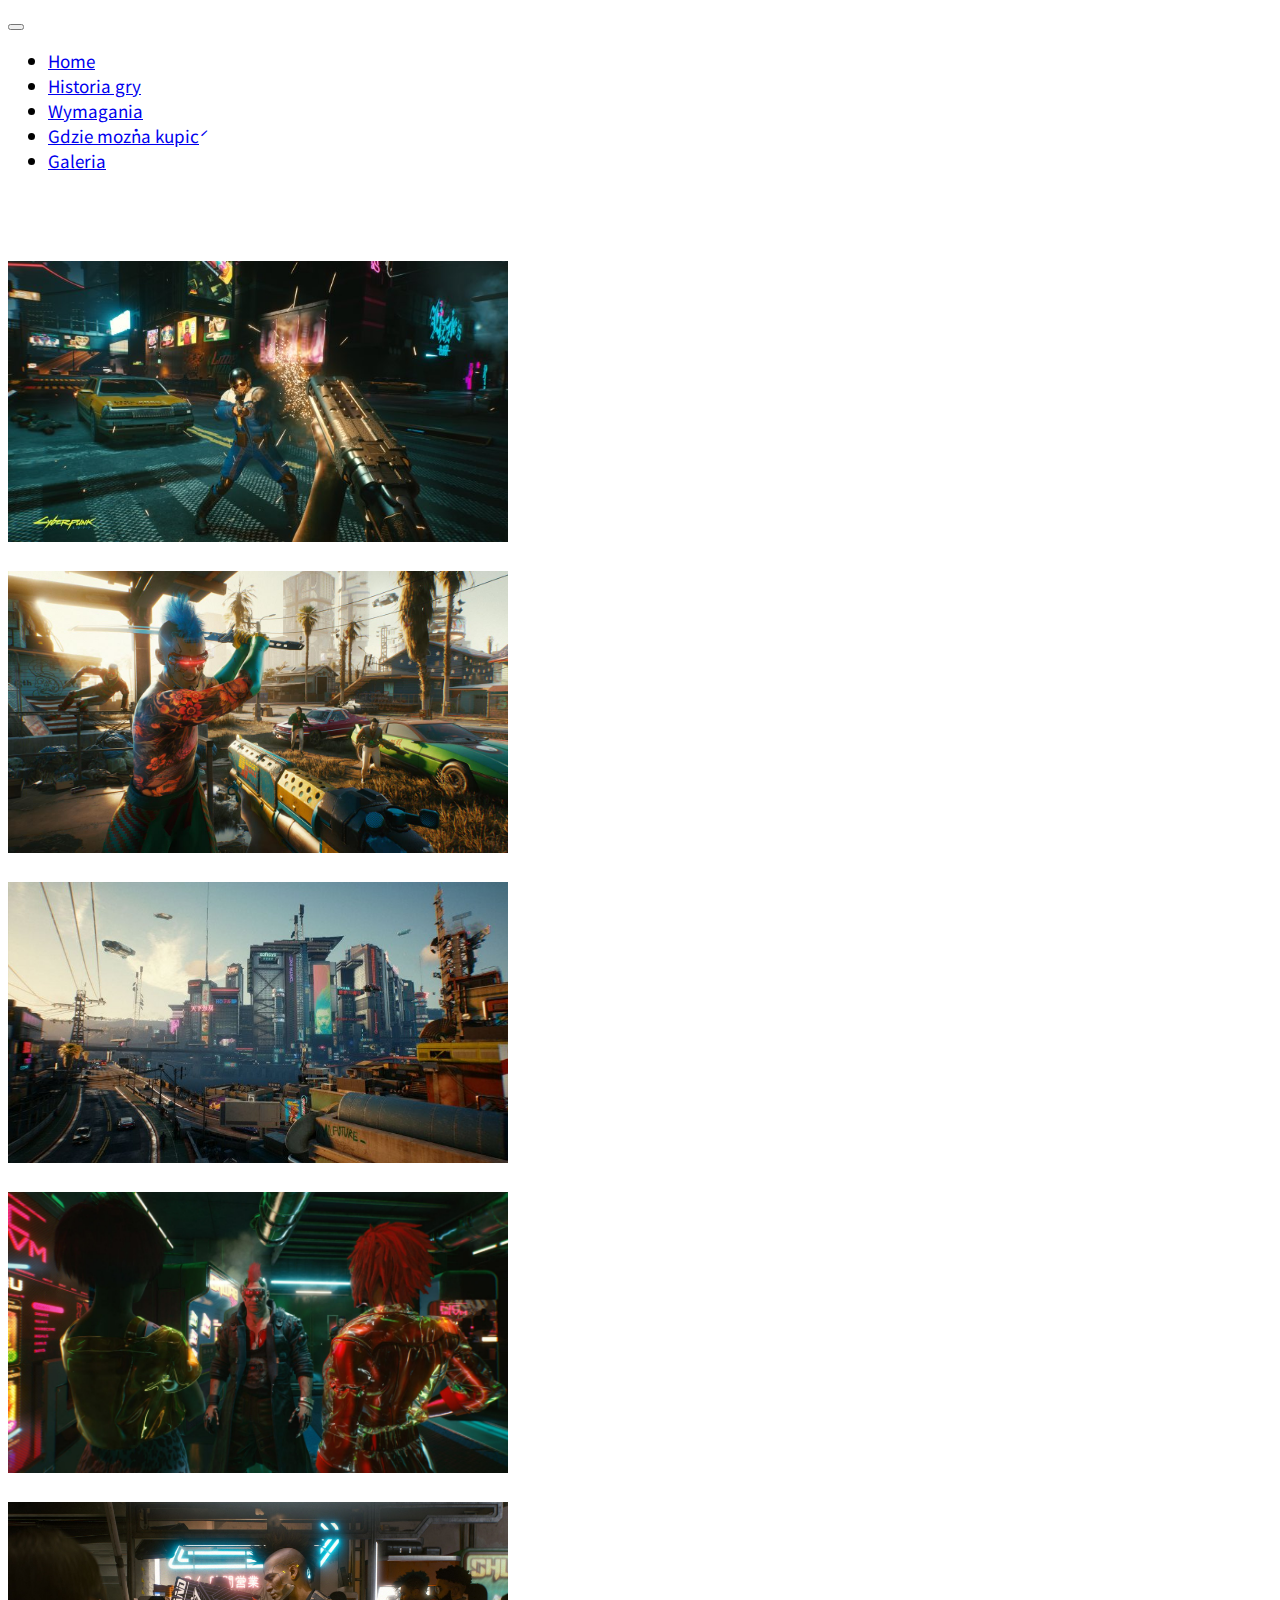
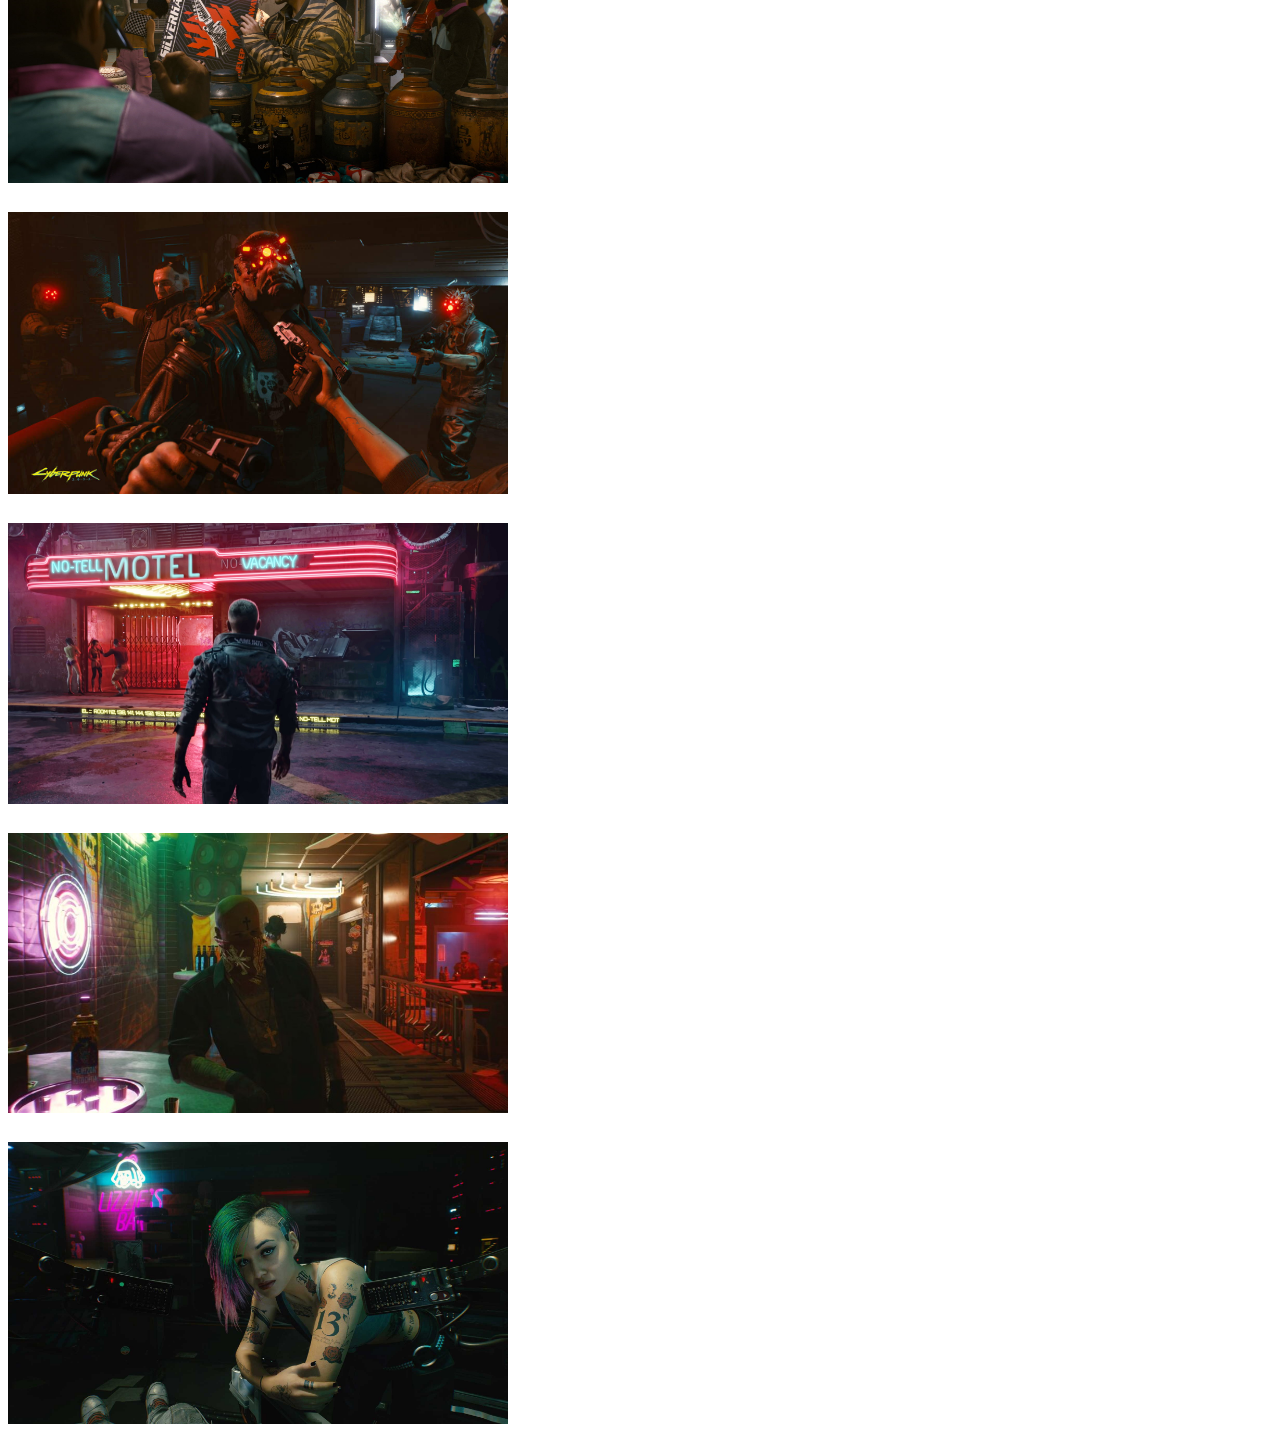
==== galeria.html @ 257ca4c2 "fsafsa" ====
<!DOCTYPE html>
<html lang="en">
<head>
    <meta charset="UTF-8">
    <meta name="viewport" content="width=device-width, initial-scale=1.0">
    <title>Document</title>
    <link rel="stylesheet" href="https://cdn.jsdelivr.net/npm/bootstrap@4.5.3/dist/css/bootstrap.min.css" integrity="sha384-TX8t27EcRE3e/ihU7zmQxVncDAy5uIKz4rEkgIXeMed4M0jlfIDPvg6uqKI2xXr2" crossorigin="anonymous">
    <link rel="stylesheet" href="historia.css">
    <link rel="preconnect" href="https://fonts.gstatic.com">
    <link href="https://fonts.googleapis.com/css2?family=Noto+Sans+JP&display=swap" rel="stylesheet">
</head>
<body>
    <nav  class="navbar navbar-expand-lg navbar-dark bg-dark main-navbar">
        
        <button   class="navbar-toggler" type="button" data-toggle="collapse" data-target="#navbarNavDropdown" aria-controls="navbarNavDropdown" aria-expanded="false" aria-label="Toggle navigation">
          <span  class="navbar-toggler-icon"></span>
        </button>
        <div class="collapse navbar-collapse" id="navbarNavDropdown">
            <ul class="navbar-nav ml-auto">
                <li class="nav-item main-nav-link">
                    <a href="index.html" class="nav-link ">Home</a>
                    </li>
                    <li class="nav-item main-nav-link">
                        <a href="historia.html" class="nav-link">Historia gry</a>
                        </li>
                        <li class="nav-item main-nav-link">
                            <a href="wymagania.html" class="nav-link ">Wymagania</a>
                            </li>
                            <li class="nav-item main-nav-link">
                                <a href="miejsce.html" class="nav-link">Gdzie można kupić</a>
                                </li>
                                <li class="nav-item main-nav-link">
                                    <a href="galeria.html" class="nav-link">Galeria</a>
                                    </li>
            </ul>
        </div>
      </nav>
    
<br>
<br>
<br>
<div class="container-fluid padding">
    <div class="row text-center padding">
        <div class="col-xs-12 col-sm-6 col-md-4">
           
            <img style="width: 500px;" src="./img/1.jpg" alt="">
        </div>
        <br>
        <div class="col-xs-12 col-sm-6 col-md-4">
           
           <img style="width: 500px;" src="./img/2.jpg" alt=""> 
        </div>
        <br>
    
        <div class="col-xs-12 col-sm-6 col-md-4">
           <img style="width: 500px;" src="./img/3.jpg" alt="">
           
        </div>
    </div>
</div>
<br>
<div class="container-fluid padding">
    <div class="row text-center padding">
        <div class="col-xs-12 col-sm-6 col-md-4">
           
            <img style="width: 500px;" src="./img/4.jpg" alt="">
        </div>
        <br>
        <div class="col-xs-12 col-sm-6 col-md-4">
          <img style="width: 500px;" src="./img/5.jpg" alt="">
            
        </div>
        <br>
    
        <div class="col-xs-12 col-sm-6 col-md-4">
           <img style="width: 500px;" src="./img/6.jpg" alt="">
        </div>
    </div>
</div>
<br>
<div class="container-fluid padding">
    <div class="row text-center padding">
        <div class="col-xs-12 col-sm-6 col-md-4">
           <img style="width: 500px;" src="./img/7.jpg" alt="">
            
        </div>
        <br>
        <div class="col-xs-12 col-sm-6 col-md-4">
          <img style="width: 500px;" src="./img/8.jpg" alt="">
            
        </div>
        <br>
    
        <div class="col-xs-12 col-sm-6 col-md-4">
           <img style="width: 500px;" src="./img/9.jpg" alt="">
        </div>
    </div>
</div>





    <script src="https://code.jquery.com/jquery-3.5.1.slim.min.js" integrity="sha384-DfXdz2htPH0lsSSs5nCTpuj/zy4C+OGpamoFVy38MVBnE+IbbVYUew+OrCXaRkfj" crossorigin="anonymous"></script>
<script src="https://cdn.jsdelivr.net/npm/bootstrap@4.5.3/dist/js/bootstrap.bundle.min.js" integrity="sha384-ho+j7jyWK8fNQe+A12Hb8AhRq26LrZ/JpcUGGOn+Y7RsweNrtN/tE3MoK7ZeZDyx" crossorigin="anonymous"></script>
</body>
</html>
---- historia.css ----
*{
    font-family: 'Noto Sans JP', sans-serif;
}

.main-navbar{
    min-height: 8vh;
    color: black;
}
.main-nav-link{
    color: black;
    font-size: 17px;
}

.border12{
    width: 20px;
    border: solid 2px black;
}
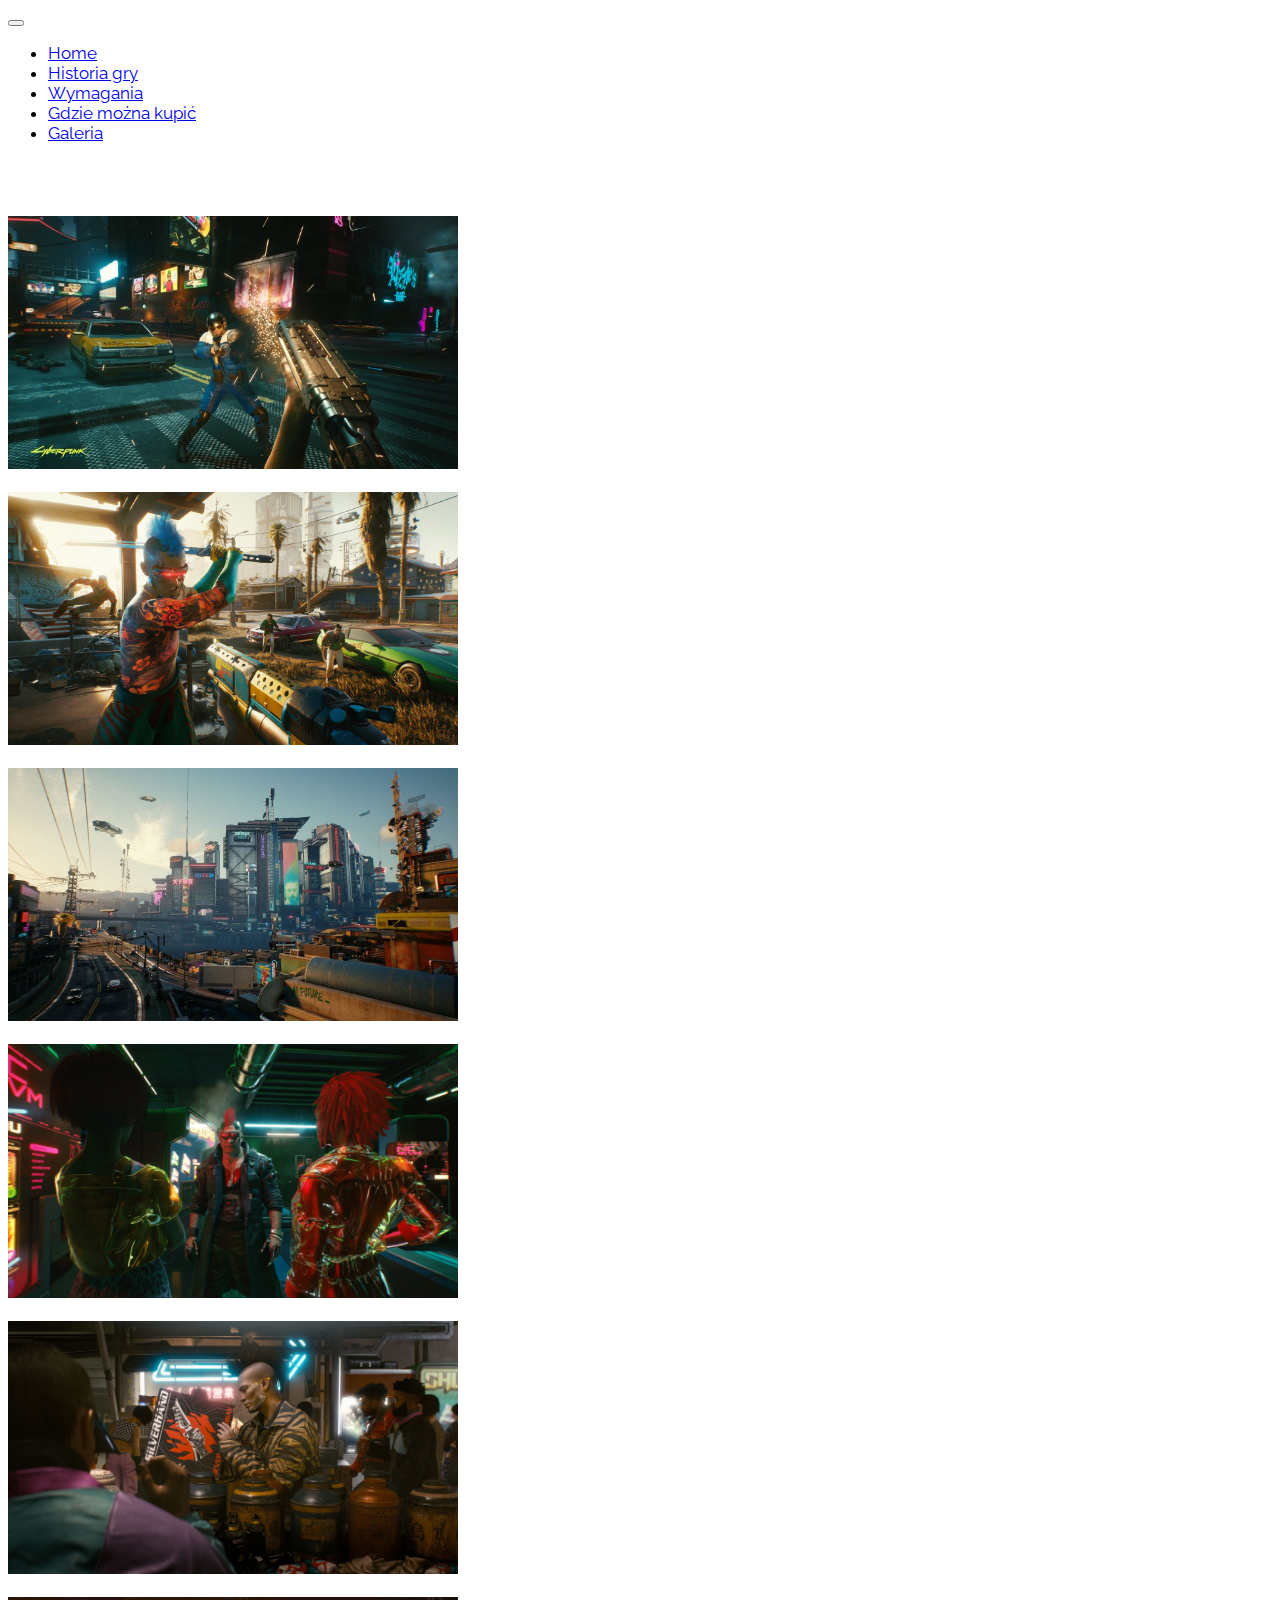
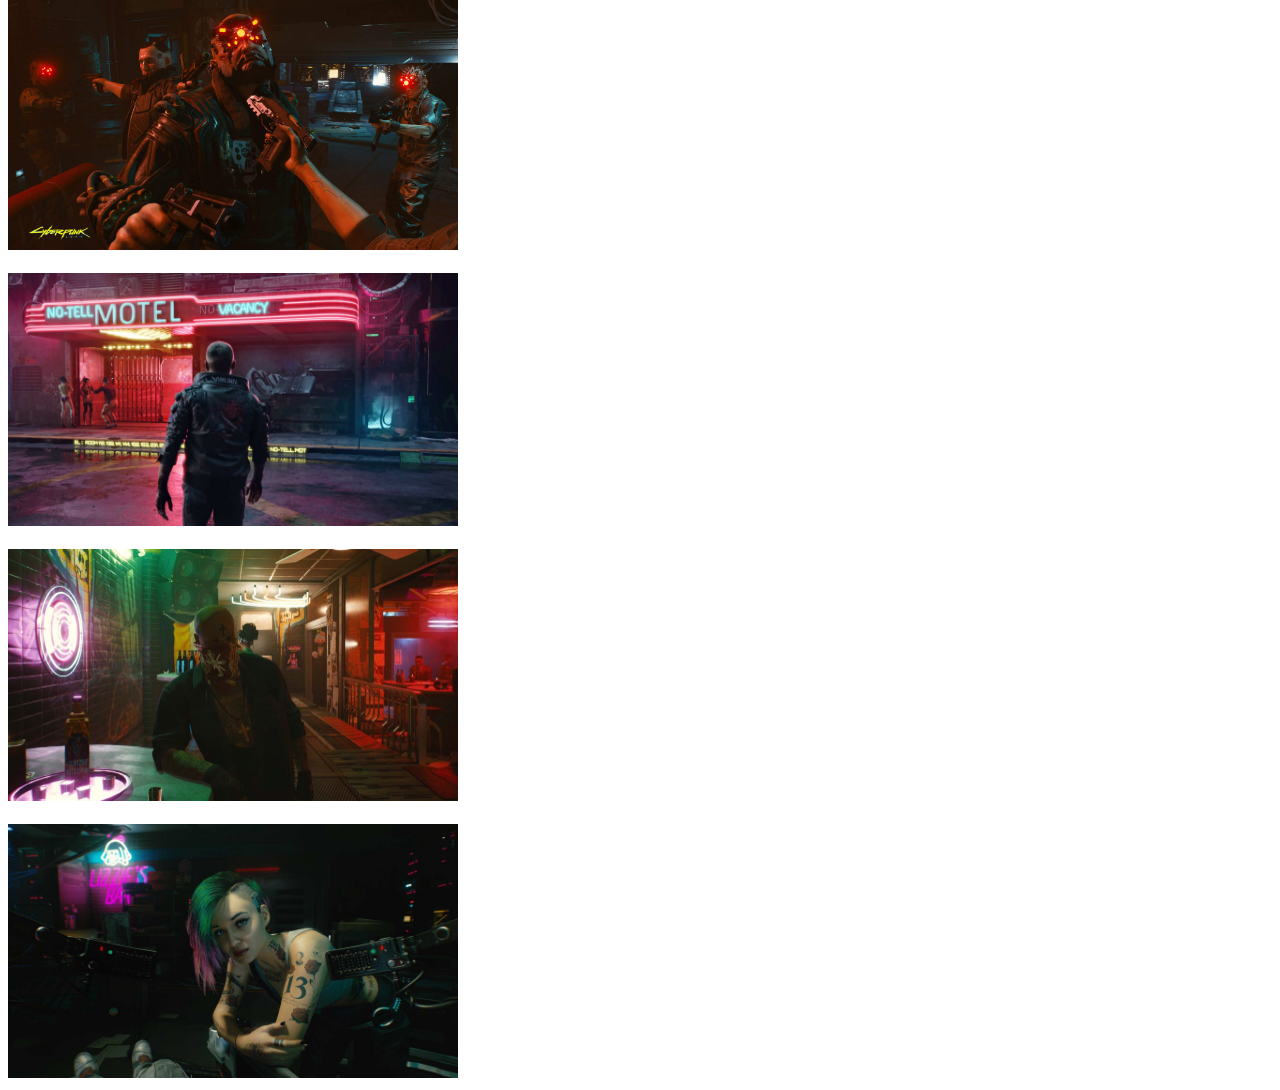
==== commit d8cc2584: "ffff" ====
--- a/galeria.html
+++ b/galeria.html
@@ -8,6 +8,8 @@
     <link rel="stylesheet" href="historia.css">
     <link rel="preconnect" href="https://fonts.gstatic.com">
     <link href="https://fonts.googleapis.com/css2?family=Noto+Sans+JP&display=swap" rel="stylesheet">
+    <link rel="preconnect" href="https://fonts.gstatic.com">
+<link href="https://fonts.googleapis.com/css2?family=Raleway:wght@300&display=swap" rel="stylesheet">
 </head>
 <body>
     <nav  class="navbar navbar-expand-lg navbar-dark bg-dark main-navbar">
@@ -43,17 +45,17 @@
     <div class="row text-center padding">
         <div class="col-xs-12 col-sm-6 col-md-4">
            
-            <img style="width: 500px;" src="./img/1.jpg" alt="">
+            <img style="width: 450px;" src="./img/1.jpg" alt="">
         </div>
         <br>
         <div class="col-xs-12 col-sm-6 col-md-4">
            
-           <img style="width: 500px;" src="./img/2.jpg" alt=""> 
+           <img style="width: 450px;" src="./img/2.jpg" alt=""> 
         </div>
         <br>
     
         <div class="col-xs-12 col-sm-6 col-md-4">
-           <img style="width: 500px;" src="./img/3.jpg" alt="">
+           <img style="width: 450px;" src="./img/3.jpg" alt="">
            
         </div>
     </div>
@@ -63,17 +65,17 @@
     <div class="row text-center padding">
         <div class="col-xs-12 col-sm-6 col-md-4">
            
-            <img style="width: 500px;" src="./img/4.jpg" alt="">
+            <img style="width: 450px;" src="./img/4.jpg" alt="">
         </div>
         <br>
         <div class="col-xs-12 col-sm-6 col-md-4">
-          <img style="width: 500px;" src="./img/5.jpg" alt="">
+          <img style="width: 450px;" src="./img/5.jpg" alt="">
             
         </div>
         <br>
     
         <div class="col-xs-12 col-sm-6 col-md-4">
-           <img style="width: 500px;" src="./img/6.jpg" alt="">
+           <img style="width: 450px;" src="./img/6.jpg" alt="">
         </div>
     </div>
 </div>
@@ -81,18 +83,18 @@
 <div class="container-fluid padding">
     <div class="row text-center padding">
         <div class="col-xs-12 col-sm-6 col-md-4">
-           <img style="width: 500px;" src="./img/7.jpg" alt="">
+           <img style="width: 450px;" src="./img/7.jpg" alt="">
             
         </div>
         <br>
         <div class="col-xs-12 col-sm-6 col-md-4">
-          <img style="width: 500px;" src="./img/8.jpg" alt="">
+          <img style="width: 450px;" src="./img/8.jpg" alt="">
             
         </div>
         <br>
     
         <div class="col-xs-12 col-sm-6 col-md-4">
-           <img style="width: 500px;" src="./img/9.jpg" alt="">
+           <img style="width: 450px;" src="./img/9.jpg" alt="">
         </div>
     </div>
 </div>
--- a/historia.css
+++ b/historia.css
@@ -1,7 +1,8 @@
 
 
 *{
-    font-family: 'Noto Sans JP', sans-serif;
+    font-family: 'Raleway', sans-serif;
+
 }
 
 .main-navbar{
@@ -16,4 +17,23 @@
 .border12{
     width: 20px;
     border: solid 2px black;
+}
+
+.gride{
+    display: grid;
+    grid-template-columns: auto auto;
+}
+
+.procentpol{
+    width: 50%;
+}
+
+.zdjecierezyser{
+    width: 190px;
+}
+
+
+.zdjeciemaksymalne{
+    max-width: 100%;
+    height: auto;
 }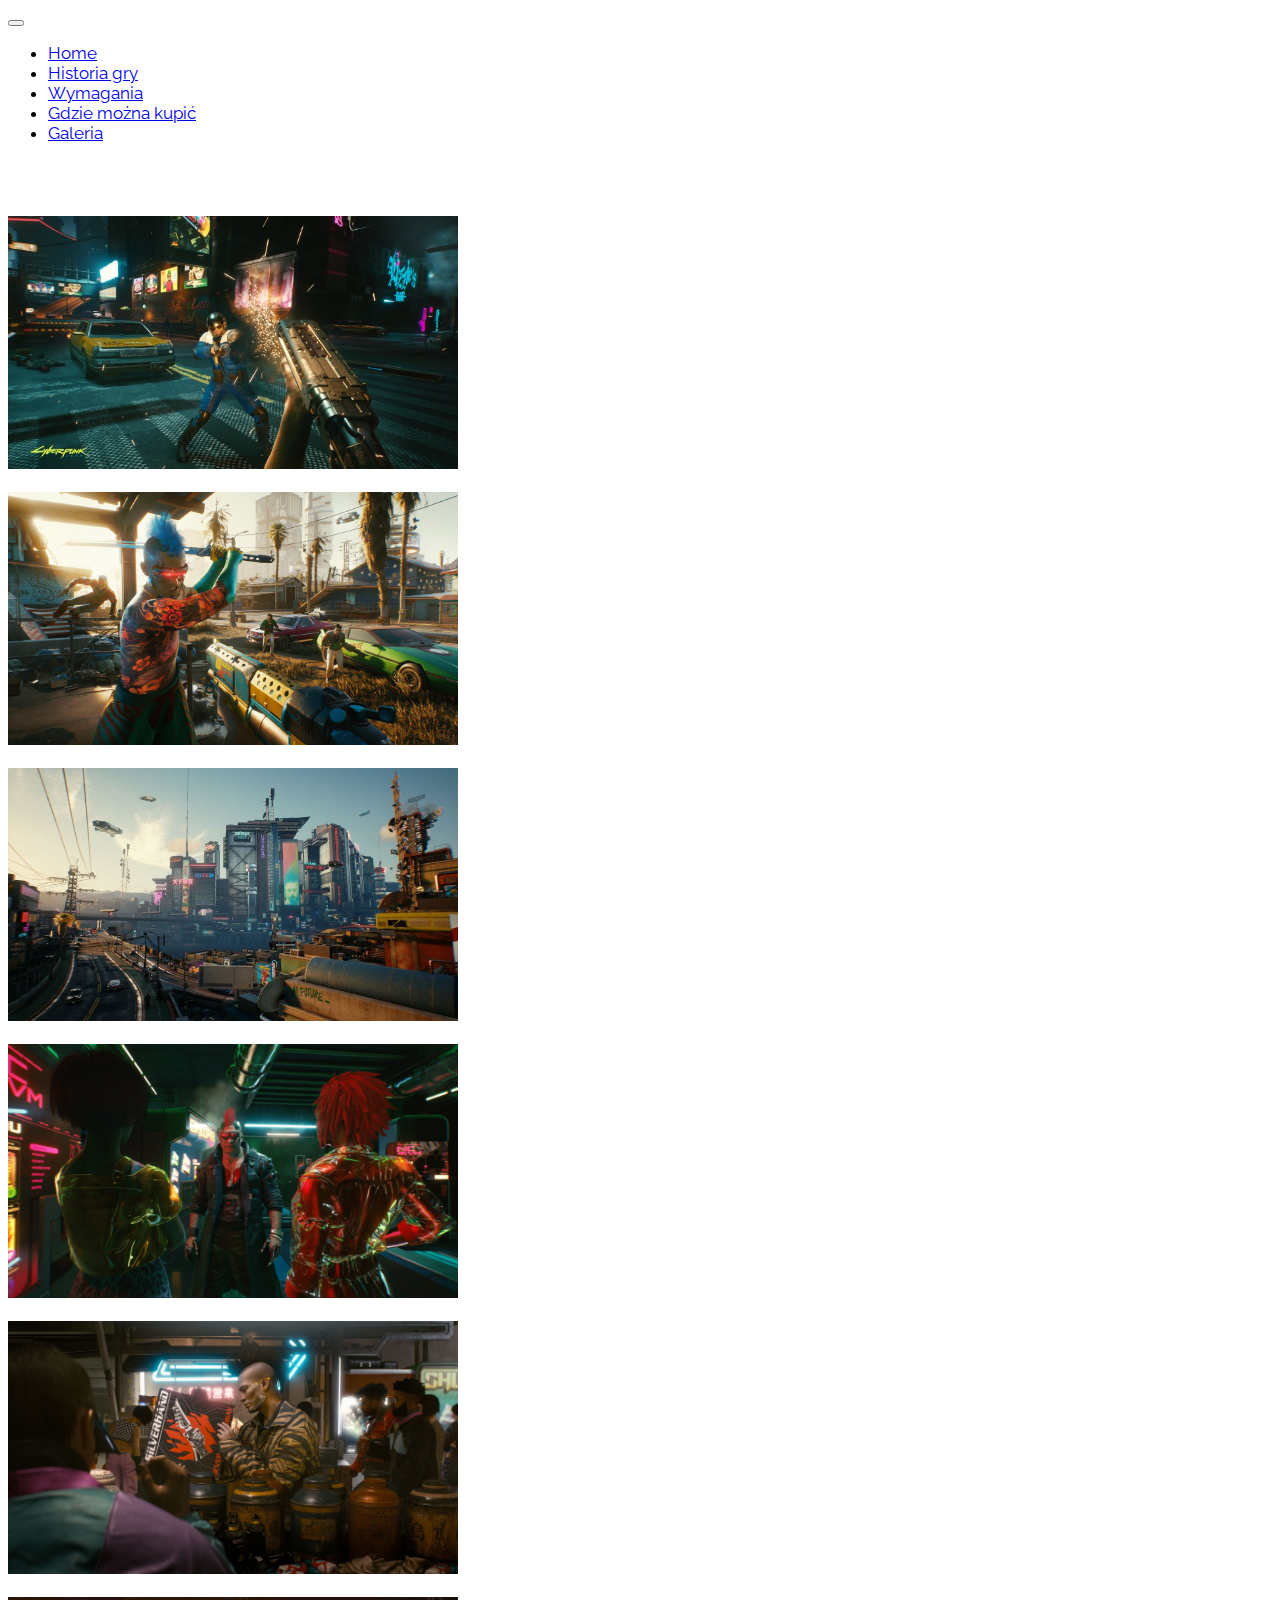
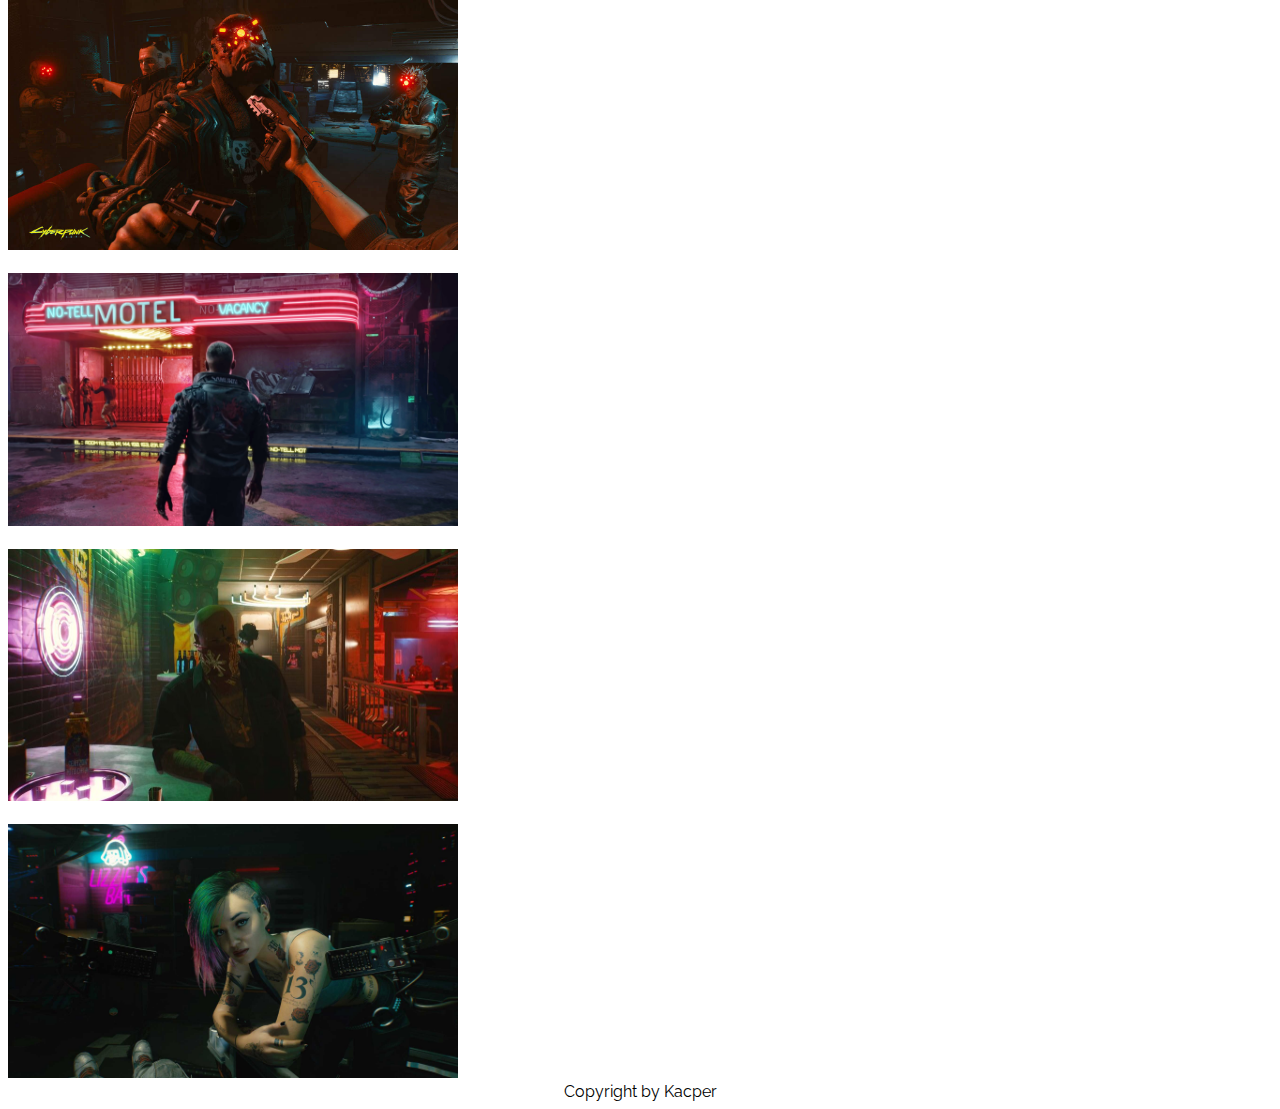
==== commit 14105f3b: "xxxx" ====
--- a/galeria.html
+++ b/galeria.html
@@ -45,17 +45,17 @@
     <div class="row text-center padding">
         <div class="col-xs-12 col-sm-6 col-md-4">
            
-            <img style="width: 450px;" src="./img/1.jpg" alt="">
+            <img class="img-fluid" style="width: 450px;" src="./img/1.jpg" alt="">
         </div>
         <br>
         <div class="col-xs-12 col-sm-6 col-md-4">
            
-           <img style="width: 450px;" src="./img/2.jpg" alt=""> 
+           <img class="img-fluid" style="width: 450px;" src="./img/2.jpg" alt=""> 
         </div>
         <br>
     
         <div class="col-xs-12 col-sm-6 col-md-4">
-           <img style="width: 450px;" src="./img/3.jpg" alt="">
+           <img class="img-fluid" style="width: 450px;" src="./img/3.jpg" alt="">
            
         </div>
     </div>
@@ -65,17 +65,17 @@
     <div class="row text-center padding">
         <div class="col-xs-12 col-sm-6 col-md-4">
            
-            <img style="width: 450px;" src="./img/4.jpg" alt="">
+            <img class="img-fluid" style="width: 450px;" src="./img/4.jpg" alt="">
         </div>
         <br>
         <div class="col-xs-12 col-sm-6 col-md-4">
-          <img style="width: 450px;" src="./img/5.jpg" alt="">
+          <img class="img-fluid" style="width: 450px;" src="./img/5.jpg" alt="">
             
         </div>
         <br>
     
         <div class="col-xs-12 col-sm-6 col-md-4">
-           <img style="width: 450px;" src="./img/6.jpg" alt="">
+           <img class="img-fluid" style="width: 450px;" src="./img/6.jpg" alt="">
         </div>
     </div>
 </div>
@@ -83,25 +83,27 @@
 <div class="container-fluid padding">
     <div class="row text-center padding">
         <div class="col-xs-12 col-sm-6 col-md-4">
-           <img style="width: 450px;" src="./img/7.jpg" alt="">
+           <img class="img-fluid" style="width: 450px;" src="./img/7.jpg" alt="">
             
         </div>
         <br>
         <div class="col-xs-12 col-sm-6 col-md-4">
-          <img style="width: 450px;" src="./img/8.jpg" alt="">
+          <img class="img-fluid" style="width: 450px;" src="./img/8.jpg" alt="">
             
         </div>
         <br>
     
         <div class="col-xs-12 col-sm-6 col-md-4">
-           <img style="width: 450px;" src="./img/9.jpg" alt="">
+           <img class="img-fluid" style="width: 450px;" src="./img/9.jpg" alt="">
         </div>
     </div>
 </div>
 
 
 
-
+<div class="czarnypasek">
+<center>Copyright by Kacper</center>
+</div>
 
     <script src="https://code.jquery.com/jquery-3.5.1.slim.min.js" integrity="sha384-DfXdz2htPH0lsSSs5nCTpuj/zy4C+OGpamoFVy38MVBnE+IbbVYUew+OrCXaRkfj" crossorigin="anonymous"></script>
 <script src="https://cdn.jsdelivr.net/npm/bootstrap@4.5.3/dist/js/bootstrap.bundle.min.js" integrity="sha384-ho+j7jyWK8fNQe+A12Hb8AhRq26LrZ/JpcUGGOn+Y7RsweNrtN/tE3MoK7ZeZDyx" crossorigin="anonymous"></script>
--- a/historia.css
+++ b/historia.css
@@ -8,6 +8,7 @@
 .main-navbar{
     min-height: 8vh;
     color: black;
+    width: 100%;
 }
 .main-nav-link{
     color: black;
@@ -36,4 +37,9 @@
 .zdjeciemaksymalne{
     max-width: 100%;
     height: auto;
+}
+
+.main-nav{
+    width: 100%;
+    min-height: 8vh;
 }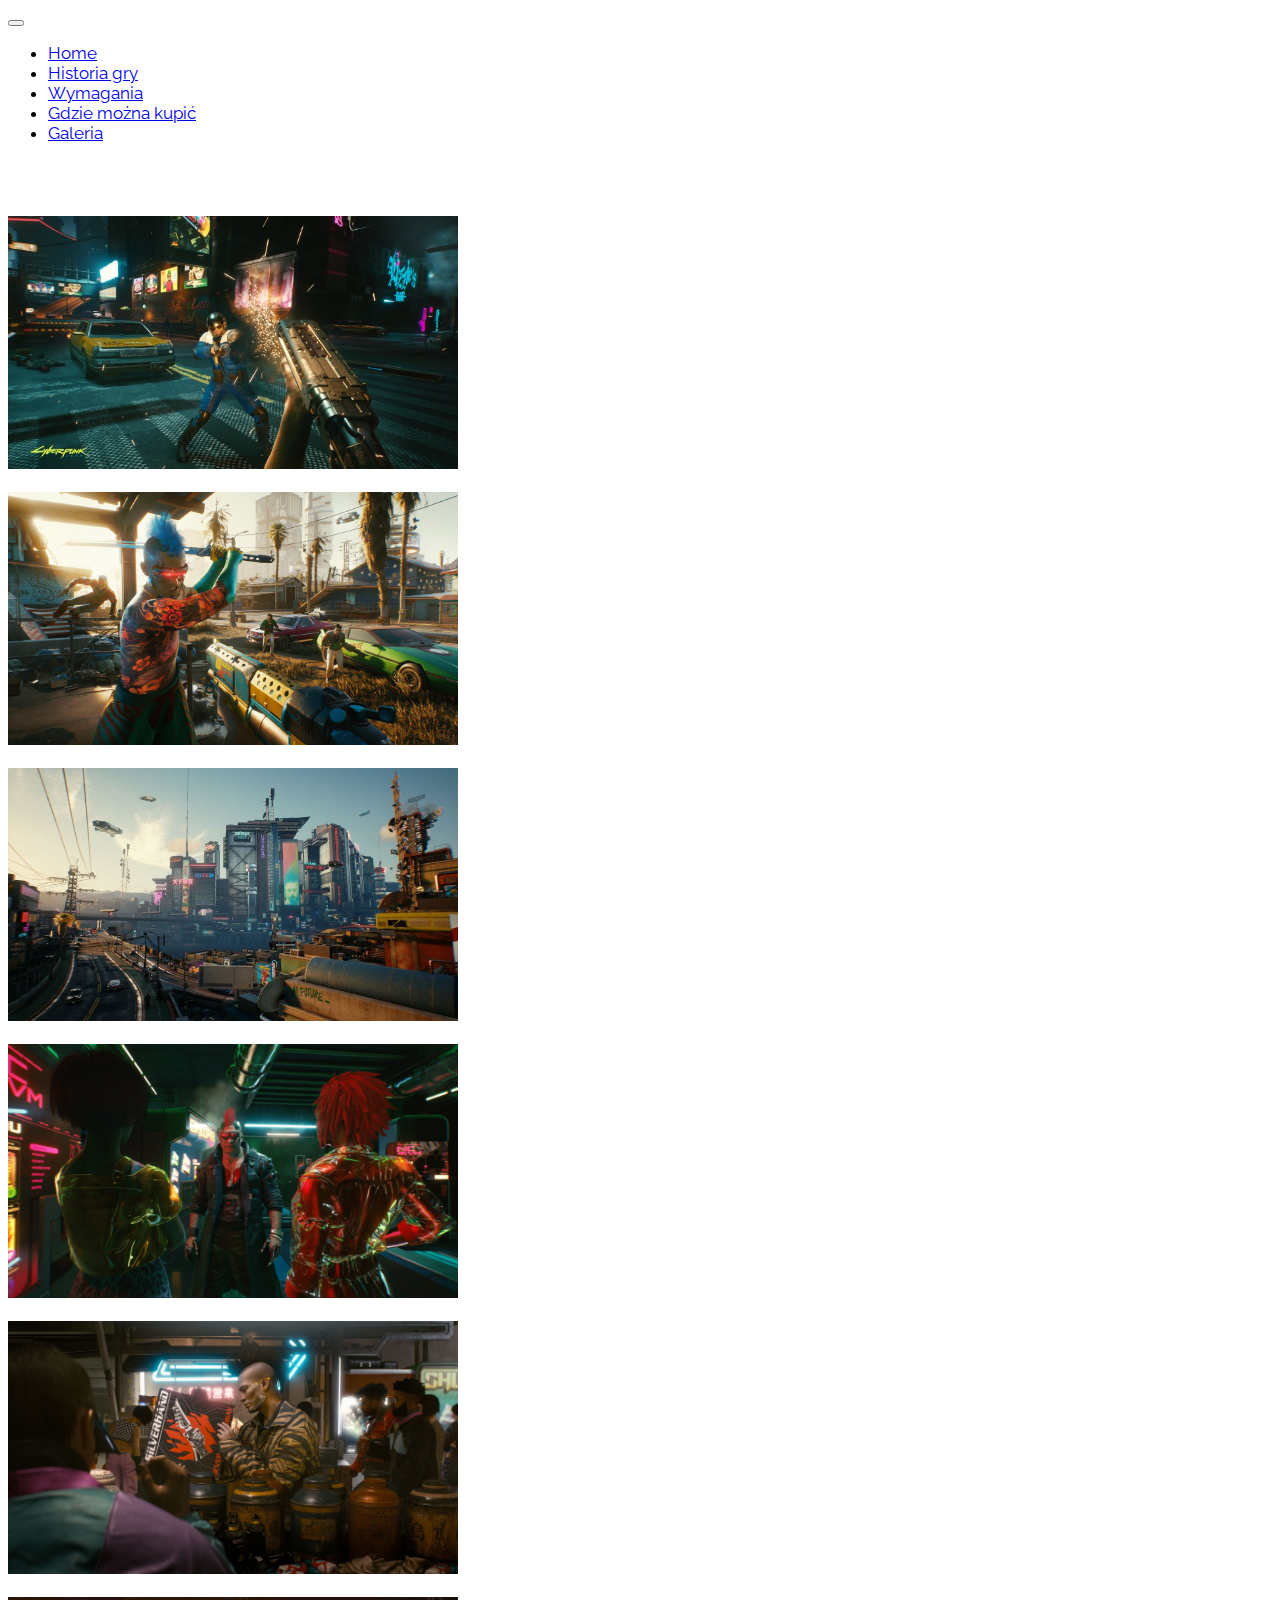
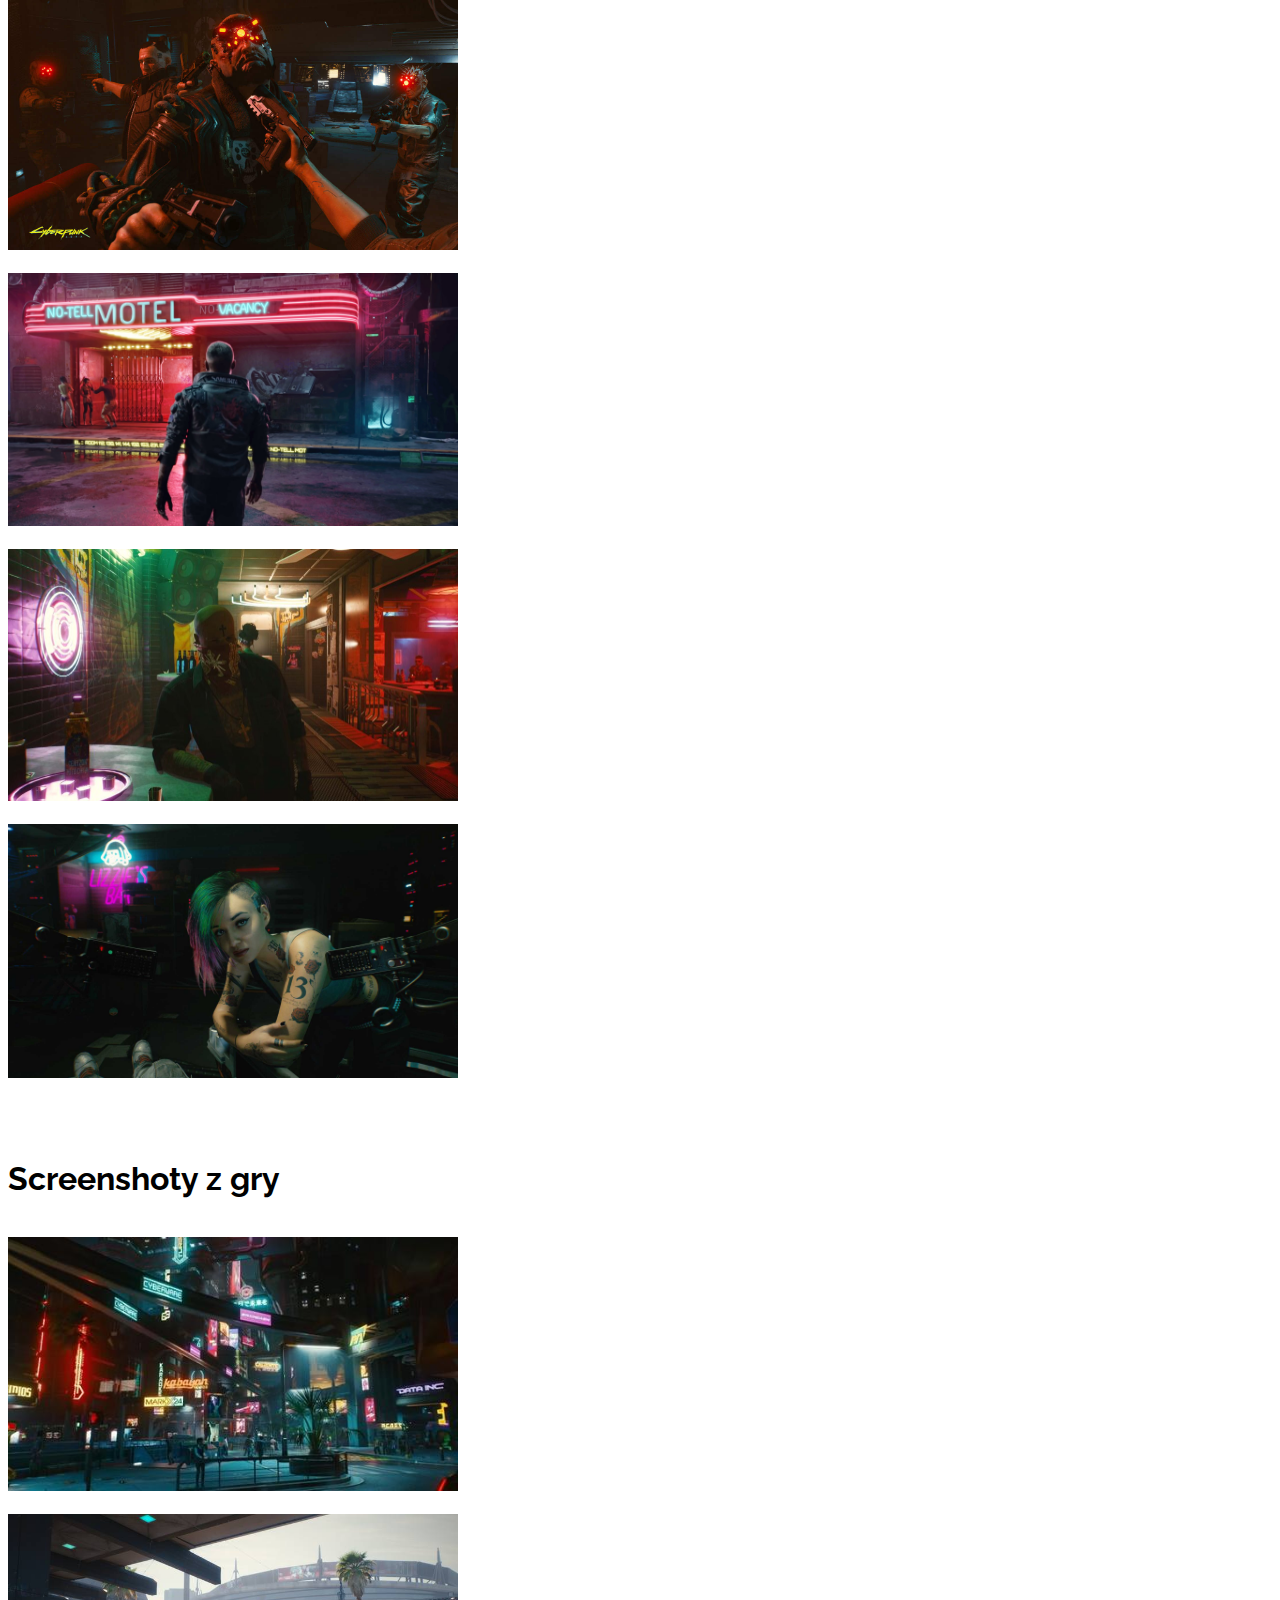
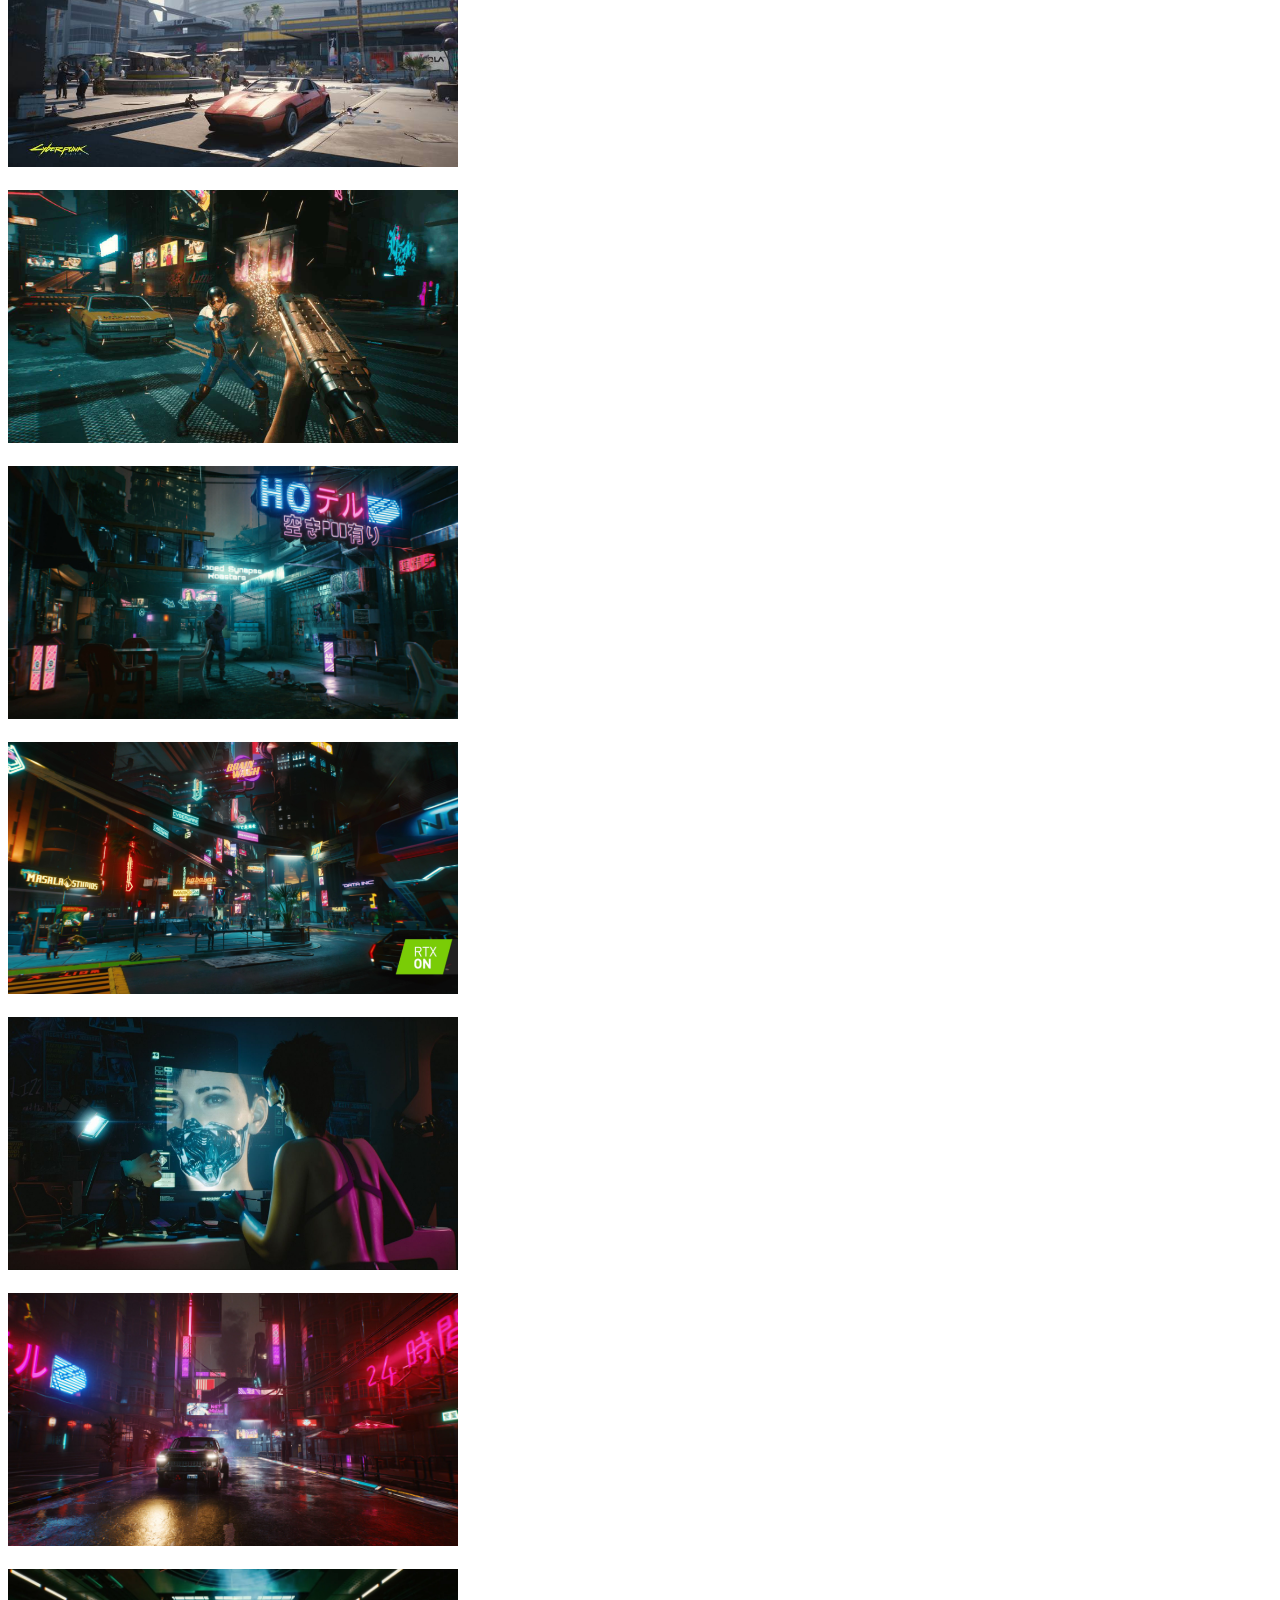
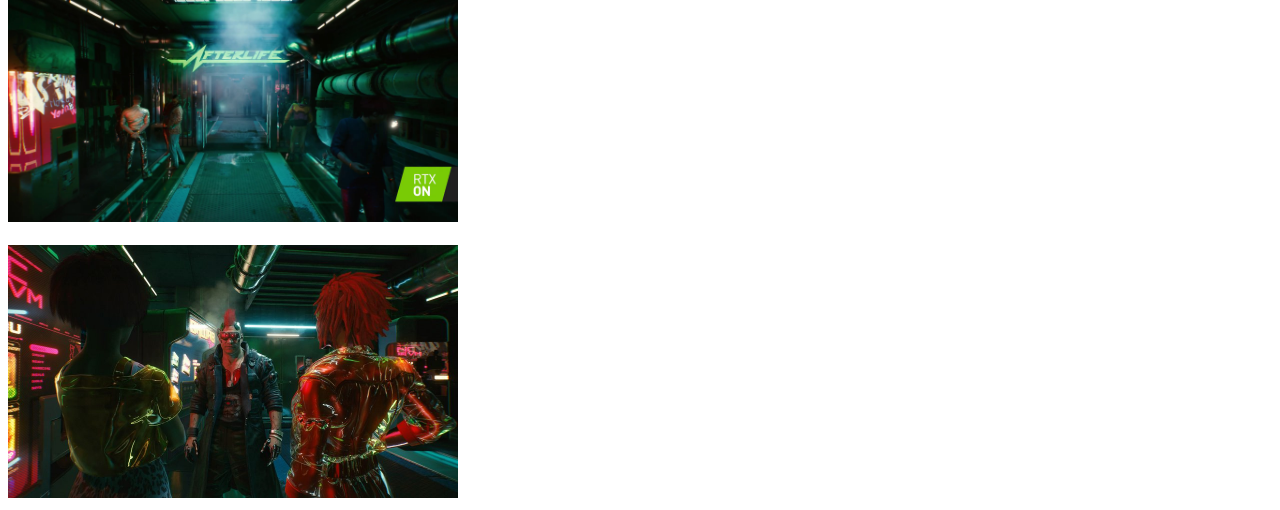
==== commit ba6c1c68: "fsafsa" ====
--- a/galeria.html
+++ b/galeria.html
@@ -98,12 +98,73 @@
         </div>
     </div>
 </div>
+<br>
+<br>
+<br>
+<div class="container-fluid padding">
+    <div class="welcome text-center">
+        <div class="col-12">
+            <h1 class="display-4">Screenshoty z gry</h1>
+        </div>
+    </div>
+<br>
+    <div class="container-fluid padding">
+        <div class="row text-center padding">
+            <div class="col-xs-12 col-sm-6 col-md-4">
+               
+                <img class="img-fluid" style="width: 450px;" src="./img rtx/0h44vV_0Wr4NbHt00.jpg" alt="">
+            </div>
+            <br>
+            <div class="col-xs-12 col-sm-6 col-md-4">
+               
+               <img class="img-fluid" style="width: 450px;" src="img rtx/5d5d7fd089975_p.jpg" alt=""> 
+            </div>
+            <br>
+        
+            <div class="col-xs-12 col-sm-6 col-md-4">
+               <img class="img-fluid" style="width: 450px;" src="img rtx/cyberpunk-1-1226316.jpeg" alt="">
+               
+            </div>
+        </div>
+    </div>
+    <br>
+    <div class="container-fluid padding">
+        <div class="row text-center padding">
+            <div class="col-xs-12 col-sm-6 col-md-4">
+               
+                <img class="img-fluid" style="width: 450px;" src="img rtx/Cyberpunk-2077-Jun-25th-Screenshots-9-2060x1159.jpg" alt="">
+            </div>
+            <br>
+            <div class="col-xs-12 col-sm-6 col-md-4">
+              <img class="img-fluid" style="width: 450px;" src="img rtx/cyberpunk-2077-ray-tracing-4k.png" alt="">
+                
+            </div>
+            <br>
+        
+            <div class="col-xs-12 col-sm-6 col-md-4">
+               <img class="img-fluid" style="width: 450px;" src="img rtx/Cyberpunk2077_Beautiful_and_deadly_RGB.jpg" alt="">
+            </div>
+        </div>
+    </div>
+    <br>
+    <div class="container-fluid padding">
+        <div class="row text-center padding">
+            <div class="col-xs-12 col-sm-6 col-md-4">
+               <img class="img-fluid" style="width: 450px;" src="img rtx/EbXy1G7WAAE6iep.jpg" alt="">
+                
+            </div>
+            <br>
+            <div class="col-xs-12 col-sm-6 col-md-4">
+              <img class="img-fluid" style="width: 450px;" src="img rtx/heres-cyberpunk-2077-with-ray-tracing-cranked-up-to-11-on-an-rtx-30-series-gpu-cyberpunk-2077-with-ray-tracing-on.jpg" alt="">
+                
+            </div>
+            <br>
+        
+            <div class="col-xs-12 col-sm-6 col-md-4">
+               <img class="img-fluid" style="width: 450px;" src="img rtx/raw.jpg" alt="">
+            </div>
+        </div>
 
-
-
-<div class="czarnypasek">
-<center>Copyright by Kacper</center>
-</div>
 
     <script src="https://code.jquery.com/jquery-3.5.1.slim.min.js" integrity="sha384-DfXdz2htPH0lsSSs5nCTpuj/zy4C+OGpamoFVy38MVBnE+IbbVYUew+OrCXaRkfj" crossorigin="anonymous"></script>
 <script src="https://cdn.jsdelivr.net/npm/bootstrap@4.5.3/dist/js/bootstrap.bundle.min.js" integrity="sha384-ho+j7jyWK8fNQe+A12Hb8AhRq26LrZ/JpcUGGOn+Y7RsweNrtN/tE3MoK7ZeZDyx" crossorigin="anonymous"></script>
